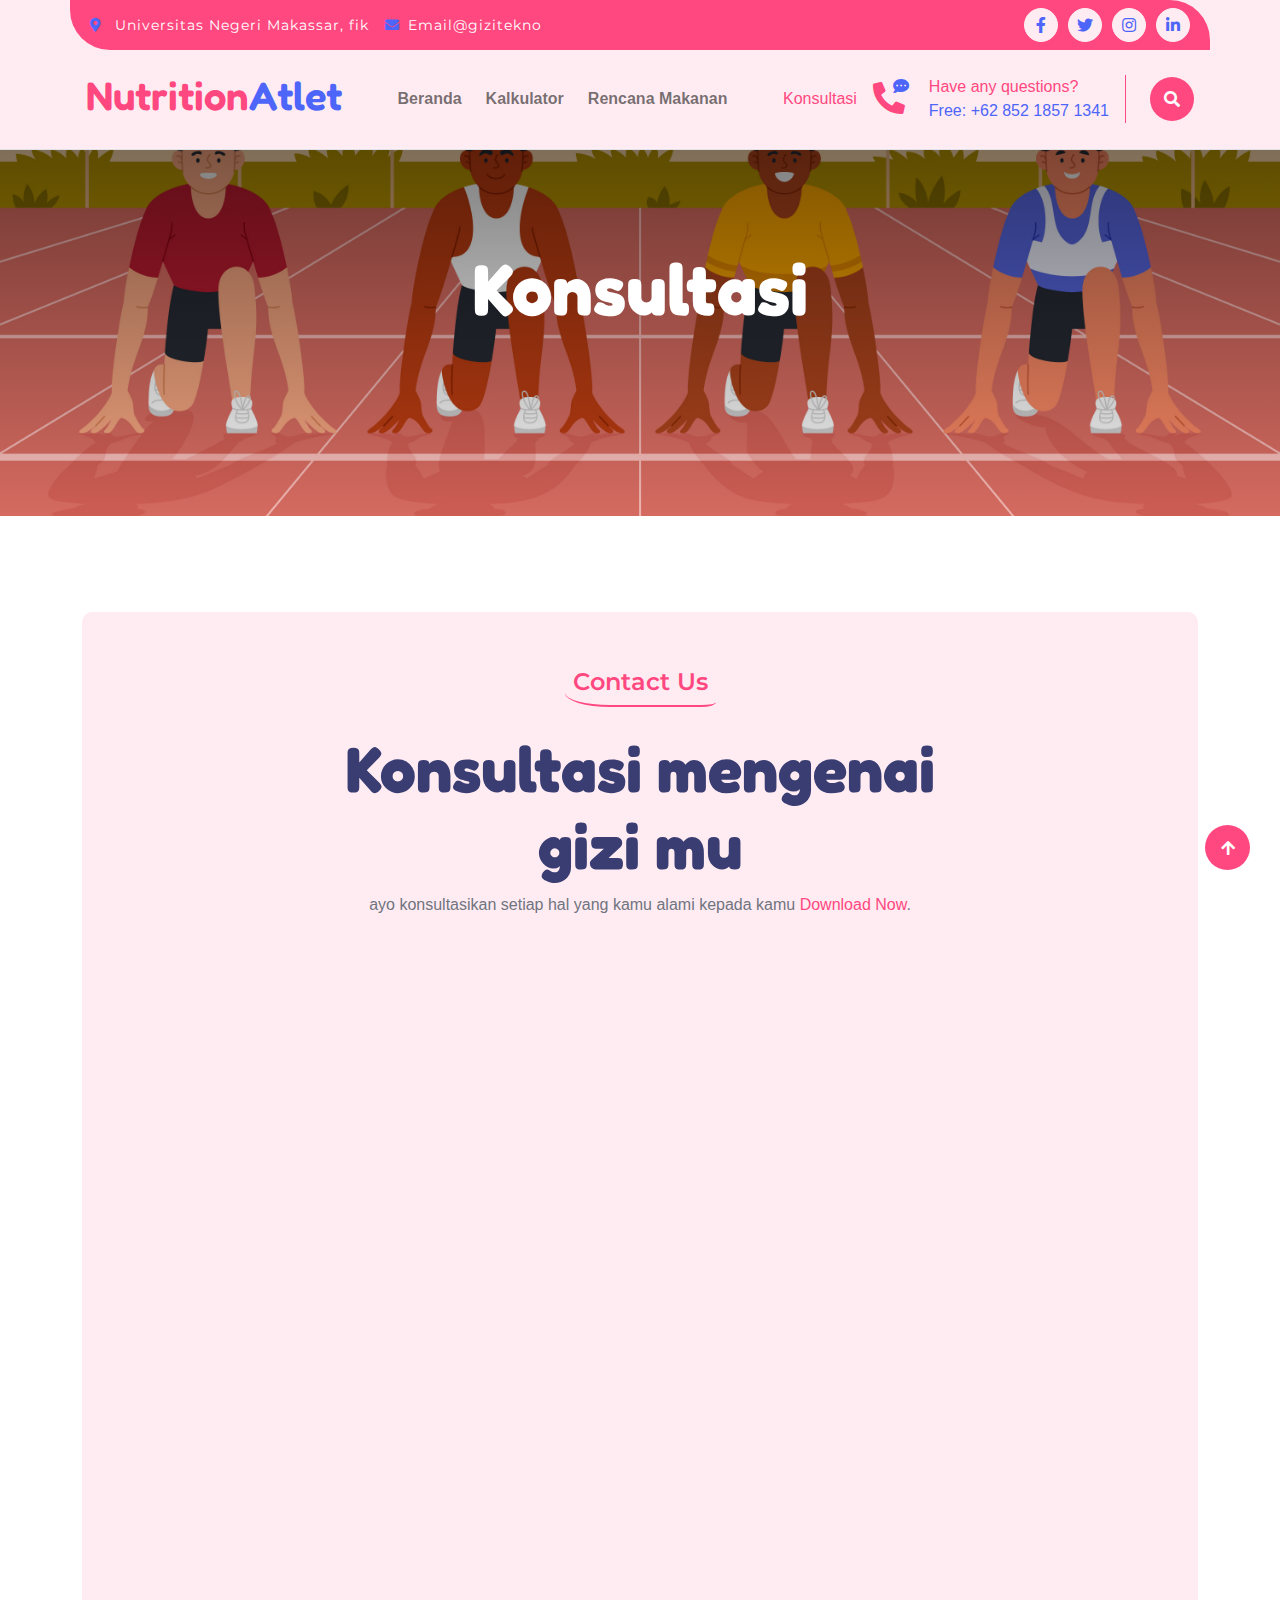
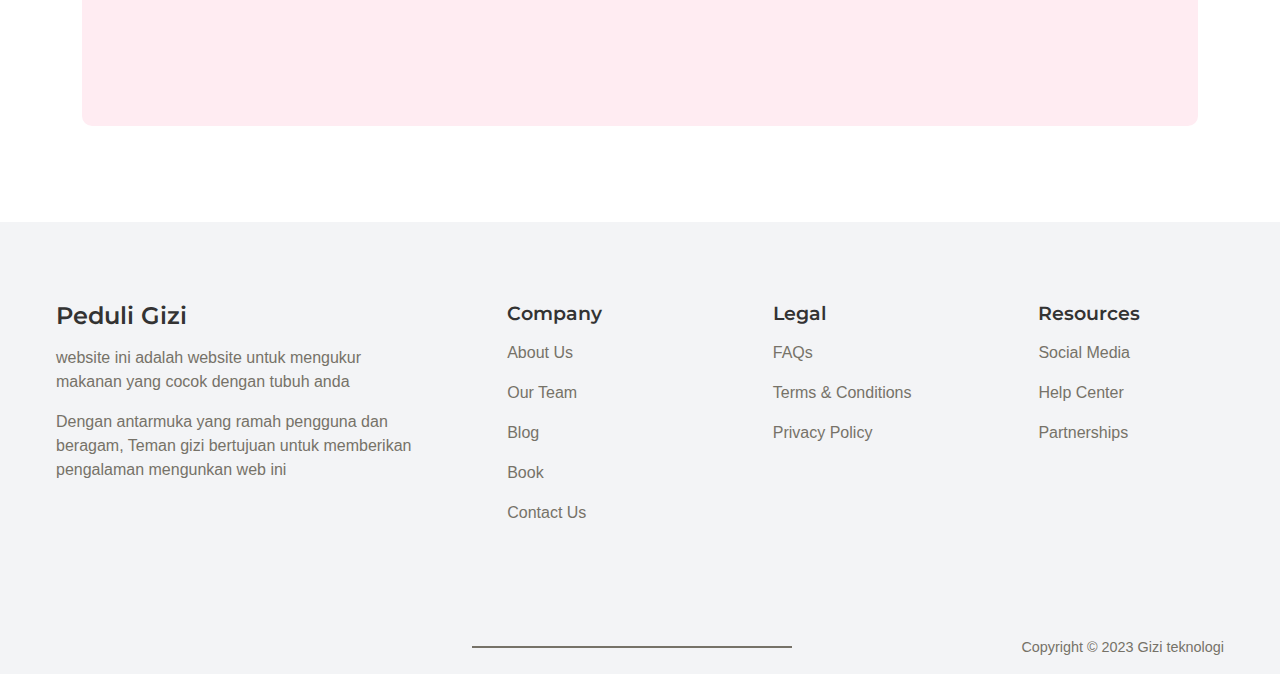
==== contact.html @ 3bbf9925 "first commit" ====
<!DOCTYPE html>
<html lang="en">

    <head>
        <meta charset="utf-8">
        <title>BabyCare - Daycare Website Template</title>
        <meta content="width=device-width, initial-scale=1.0" name="viewport">
        <meta content="" name="keywords">
        <meta content="" name="description">

        <!-- Google Web Fonts -->
        <link rel="preconnect" href="https://fonts.googleapis.com">
        <link rel="preconnect" href="https://fonts.gstatic.com" crossorigin>
        <link href="https://fonts.googleapis.com/css2?family=Fredoka:wght@600;700&family=Montserrat:wght@200;400;600&display=swap" rel="stylesheet"> 

        <!-- Icon Font Stylesheet -->
        <link rel="stylesheet" href="https://use.fontawesome.com/releases/v5.15.4/css/all.css"/>
        <link href="https://cdn.jsdelivr.net/npm/bootstrap-icons@1.4.1/font/bootstrap-icons.css" rel="stylesheet">

        <!-- Libraries Stylesheet -->
        <link href="lib/animate/animate.min.css" rel="stylesheet">
        <link href="lib/lightbox/css/lightbox.min.css" rel="stylesheet">
        <link href="lib/owlcarousel/assets/owl.carousel.min.css" rel="stylesheet">

        <!-- Customized Bootstrap Stylesheet -->
        <link href="css/bootstrap.min.css" rel="stylesheet">

        <!-- Template Stylesheet -->
        <link href="css/style.css" rel="stylesheet">

        

    </head>

    <body>

       <!-- Spinner Start -->
       <div id="spinner" class="show w-100 vh-100 bg-white position-fixed translate-middle top-50 start-50  d-flex align-items-center justify-content-center">
        <div class="spinner-grow text-primary" role="status"></div>
    </div>
    <!-- Spinner End -->


    <!-- Navbar start -->
    <div class="container-fluid border-bottom bg-light wow fadeIn" data-wow-delay="0.1s">
        <div class="container topbar bg-primary d-none d-lg-block py-2" style="border-radius: 0 40px">
            <div class="d-flex justify-content-between">
                <div class="top-info ps-2">
                    <small class="me-3"><i class="fas fa-map-marker-alt me-2 text-secondary"></i> <a href="#" class="text-white">Universitas Negeri Makassar, fik</a></small>
                    <small class="me-3"><i class="fas fa-envelope me-2 text-secondary"></i><a href="#" class="text-white">Email@gizitekno</a></small>
                </div>
                <div class="top-link pe-2">
                    <a href="" class="btn btn-light btn-sm-square rounded-circle"><i class="fab fa-facebook-f text-secondary"></i></a>
                    <a href="" class="btn btn-light btn-sm-square rounded-circle"><i class="fab fa-twitter text-secondary"></i></a>
                    <a href="" class="btn btn-light btn-sm-square rounded-circle"><i class="fab fa-instagram text-secondary"></i></a>
                    <a href="" class="btn btn-light btn-sm-square rounded-circle me-0"><i class="fab fa-linkedin-in text-secondary"></i></a>
                </div>
            </div>
        </div>
        <div class="container px-0">
            <nav class="navbar navbar-light navbar-expand-xl py-3">
                <a href="index.html" class="navbar-brand"><h1 class="text-primary display-6">Nutrition<span class="text-secondary">Atlet</span></h1></a>
                <button class="navbar-toggler py-2 px-3" type="button" data-bs-toggle="collapse" data-bs-target="#navbarCollapse">
                    <span class="fa fa-bars text-primary"></span>
                </button>
                <div class="collapse navbar-collapse" id="navbarCollapse">
                    <div class="navbar-nav mx-auto">
                        <a href="index.html" class="nav-item nav-link">Beranda</a>
                        <a href="testimonial.html" class="nav-item nav-link">Kalkulator</a>
                        <a href="service.html" class="nav-item nav-link">Rencana Makanan</a>
                        </div>
                        <a href="contact.html" class="nav-item nav-link active">Konsultasi</a>
                    </div>
                    <div class="d-flex me-4">
                        <div id="phone-tada" class="d-flex align-items-center justify-content-center">
                            <a href="" class="position-relative wow tada" data-wow-delay=".9s" >
                                <i class="fa fa-phone-alt text-primary fa-2x me-4"></i>
                                <div class="position-absolute" style="top: -7px; left: 20px;">
                                    <span><i class="fa fa-comment-dots text-secondary"></i></span>
                                </div>
                            </a>
                        </div>
                        <div class="d-flex flex-column pe-3 border-end border-primary">
                            <span class="text-primary">Have any questions?</span>
                            <a href="#"><span class="text-secondary">Free: +62 852 1857 1341</span></a>
                        </div>
                    </div>
                    <button class="btn-search btn btn-primary btn-md-square rounded-circle" data-bs-toggle="modal" data-bs-target="#searchModal"><i class="fas fa-search text-white"></i></button>
                </div>
            </nav>
        </div>
    </div>
    <!-- Navbar End -->



        <!-- Modal Search Start -->
        <div class="modal fade" id="searchModal" tabindex="-1" aria-labelledby="exampleModalLabel" aria-hidden="true">
            <div class="modal-dialog modal-fullscreen">
                <div class="modal-content rounded-0">
                    <div class="modal-header">
                        <h5 class="modal-title" id="exampleModalLabel">Search by keyword</h5>
                        <button type="button" class="btn-close" data-bs-dismiss="modal" aria-label="Close"></button>
                    </div>
                    <div class="modal-body d-flex align-items-center">
                        <div class="input-group w-75 mx-auto d-flex">
                            <input type="search" class="form-control p-3" placeholder="keywords" aria-describedby="search-icon-1">
                            <span id="search-icon-1" class="input-group-text p-3"><i class="fa fa-search"></i></span>
                        </div>
                    </div>
                </div>
            </div>
        </div>
        <!-- Modal Search End -->

        
        <!-- Page Header Start -->
        <div class="container-fluid page-header py-5 wow fadeIn" data-wow-delay="0.1s">
            <div class="container text-center py-5">
                <h1 class="display-2 text-white mb-4">Konsultasi</h1>
                <nav aria-label="breadcrumb">
                    <ol class="breadcrumb justify-content-center mb-0">
                    </ol>
                </nav>
            </div>
        </div>
        <!-- Page Header End -->


        <!-- Contact Start -->
        <div class="container-fluid py-5">
            <div class="container py-5">
                <div class="p-5 bg-light rounded">
                    <div class="mx-auto text-center wow fadeIn" data-wow-delay="0.1s" style="max-width: 700px;">
                        <h4 class="text-primary mb-4 border-bottom border-primary border-2 d-inline-block p-2 title-border-radius">Contact Us</h4>
                        <h1 class="display-3">Konsultasi mengenai gizi mu</h1>
                        <p class="mb-5"> ayo konsultasikan setiap hal yang kamu alami kepada kamu  <a href="">Download Now</a>.</p>
                    </div>
                    <div class="row g-5 mb-5">
                        <div class="col-lg-4 wow fadeIn" data-wow-delay="0.1s">
                            <div class="d-flex w-100 border border-primary p-4 rounded bg-white">
                                <i class="fas fa-map-marker-alt fa-2x text-primary me-4"></i>
                                <div class="">
                                    <h4>Address</h4>
                                    <p class="mb-2">Uniiiversitas Negeri Makassar</p>
                                </div>
                            </div>
                        </div>
                        <div class="col-lg-4 wow fadeIn" data-wow-delay="0.3s">
                            <div class="d-flex w-100 border border-primary p-4 rounded bg-white">
                                <i class="fas fa-envelope fa-2x text-primary me-4"></i>
                                <div class="">
                                    <h4>Mail Us</h4>
                                    <p class="mb-2">AtletSuportNutri@gmail.com</p>
                                </div>
                            </div>
                        </div>
                        <div class="col-lg-4 wow fadeIn" data-wow-delay="0.5s">
                            <div class="d-flex w-100 border border-primary p-4 rounded bg-white">
                                <i class="fa fa-phone-alt fa-2x text-primary me-4"></i>
                                <div class="">
                                    <h4>Telephone</h4>
                                    <p class="mb-2">(+062) 852 1857 1341</p>
                                </div>
                            </div>
                        </div>
                    </div>
                    <div class="row g-5">
                        <div class="col-lg-6 wow fadeIn" data-wow-delay="0.3s">
                            <form action="">
                                <input type="text" class="w-100 form-control py-3 mb-5 border-primary" placeholder="Your Name">
                                <input type="email" class="w-100 form-control py-3 mb-5 border-primary" placeholder="Enter Your Email">
                                <textarea class="w-100 form-control mb-5 border-primary" rows="8" cols="10" placeholder="Your Message"></textarea>
                                <button class="w-100 btn btn-primary form-control py-3 border-primary text-white bg-primary" type="submit">Submit</button>
                            </form>
                        </div>
                        <div class="col-lg-6 wow fadeIn" data-wow-delay="0.5s">
                            <div class="border border-primary h-100 rounded">
                                <iframe src="https://www.google.com/maps/embed?pb=!1m18!1m12!1m3!1d387191.0360649959!2d-74.3093289654168!3d40.69753996411732!2m3!1f0!2f0!3f0!3m2!1i1024!2i768!4f13.1!3m3!1m2!1s0x89c24fa5d33f083b%3A0xc80b8f06e177fe62!2sNew%20York%2C%20NY%2C%20USA!5e0!3m2!1sen!2sbd!4v1691911295047!5m2!1sen!2sbd" 
                                class="w-100 h-100 rounded" allowfullscreen="" loading="lazy" referrerpolicy="no-referrer-when-downgrade"></iframe>
                            </div>
                        </div>
                    </div>
                </div>
            </div>
        </div>
        <!-- Contact End -->

        <footer class="footer">
            <div class="section__container footer__container">
                <div class="footer__col">
                    <h3>Peduli Gizi</h3>
                    <p>
                        website ini adalah website untuk mengukur makanan yang cocok dengan tubuh anda
                    </p>
                    <p>
                        Dengan antarmuka yang ramah pengguna dan beragam, Teman gizi bertujuan untuk memberikan pengalaman mengunkan web ini
                </div>
                <div class="footer__col">
                    <h4>Company</h4>
                    <p>About Us</p>
                    <p>Our Team</p>
                    <p>Blog</p>
                    <p>Book</p>
                    <p>Contact Us</p>
                </div>
                <div class="footer__col">
                    <h4>Legal</h4>
                    <p>FAQs</p>
                    <p>Terms & Conditions</p>
                    <p>Privacy Policy</p>
                </div>
                <div class="footer__col">
                    <h4>Resources</h4>
                    <p>Social Media</p>
                    <p>Help Center</p>
                    <p>Partnerships</p>
                </div>
            </div>
            <div class="footer__bar">
                Copyright © 2023 Gizi teknologi
            </div>
        </footer>
        <!-- Copyright End -->


        <!-- Back to Top -->
        <a href="#" class="btn btn-primary border-3 border-primary rounded-circle back-to-top"><i class="fa fa-arrow-up"></i></a>   

        
    <!-- JavaScript Libraries -->
    <script src="https://ajax.googleapis.com/ajax/libs/jquery/3.6.4/jquery.min.js"></script>
    <script src="https://cdn.jsdelivr.net/npm/bootstrap@5.0.0/dist/js/bootstrap.bundle.min.js"></script>
    <script src="lib/wow/wow.min.js"></script>
    <script src="lib/easing/easing.min.js"></script>
    <script src="lib/waypoints/waypoints.min.js"></script>
    <script src="lib/lightbox/js/lightbox.min.js"></script>
    <script src="lib/owlcarousel/owl.carousel.min.js"></script>

    <!-- Template Javascript -->
    <script src="js/main.js"></script>
    </body>

</html>
---- css/style.css ----
/*** Spinner Start ***/
#spinner {
    opacity: 0;
    visibility: hidden;
    transition: opacity .8s ease-out, visibility 0s linear .5s;
    z-index: 99999;
 }

 #spinner.show {
     transition: opacity .8s ease-out, visibility 0s linear .0s;
     visibility: visible;
     opacity: 1;
 }
/*** Spinner End ***/


/*** Common CSS Start ***/
.back-to-top {
    position: fixed;
    right: 30px;
    bottom: 30px;
    display: flex;
    width: 45px;
    height: 45px;
    align-items: center;
    justify-content: center;
    transition: 0.5s;
    z-index: 99;
}

h1,
h2,
h3,
.h1,
.h2,
.h3 {
    font-weight: 200;
    font-family: 'Montserrat', sans-serif;
}

h4,
h5,
h6,
.h4,
.h5,
.h6 {
    font-weight: 600;
    font-family: 'Montserrat', sans-serif;
}

.display-1,
.display-2,
.display-3,
.display-4,
.display-5,
.display-6 {
    font-weight: 700;
    font-family: 'Fredoka', sans-serif;
}

.display-4,
.display-5,
.display-6 {
    font-weight: 600;
}

.wow,
.animated {
    animation-duration: 2s !important;
}
/*** Common CSS End ***/


/*** Button Start ***/
.btn {
    font-weight: 600;
    transition: .5s;
}

.btn-square {
    width: 32px;
    height: 32px;
}

.btn-sm-square {
    width: 34px;
    height: 34px;
}

.btn-md-square {
    width: 44px;
    height: 44px;
}

.btn-lg-square {
    width: 56px;
    height: 56px;
}

.btn-square,
.btn-sm-square,
.btn-md-square,
.btn-lg-square {
    padding: 0;
    display: flex;
    align-items: center;
    justify-content: center;
    font-weight: normal;
}

.btn.btn-primary {
    border: 0;
    color: var(--bs-white);
}

.btn.btn-primary:hover {
    background: var(--bs-secondary);
    color: var(--bs-primary);
}

.btn-border-radius {
    border-radius: 25% 10%;
}

.img-border-radius {
    border-radius: 50% 20% / 10% 40%;
}

.title-border-radius {
    border-radius: 10% 30%;
}
/*** Button End ***/


/*** Topbar Start ***/
.topbar .top-info {
    font-size: medium;
    font-weight: 400;
    font-family: 'Montserrat', sans-serif;
    letter-spacing: 1px;
    display: flex;
    align-items: center;
}

.topbar .top-link {
    display: flex;
    align-items: center;
    justify-content: center;
}

.topbar .top-link a {
    margin-right: 10px;
}

.topbar .top-link a:hover {
    background: var(--bs-secondary) !important;
}

.topbar .top-link a:hover i {
    color: var(--bs-primary) !important;
}
/*** Topbar End ***/


/*** Navbar Start ***/
.navbar {
    border-bottom: 1px solid rgba(255, 255, 255, .1);
}

.navbar .navbar-nav .nav-link {
    padding: 10px 12px;
    font-size: 16px;
    font-weight: 600;
    transition: .5s;
}

.navbar .navbar-nav .nav-link:hover,
.navbar .navbar-nav .nav-link.active,
.fixed-top.bg-white .navbar .navbar-nav .nav-link:hover,
.fixed-top.bg-white .navbar .navbar-nav .nav-link.active {
    color: var(--bs-primary);
}

.navbar .dropdown-toggle::after {
    border: none;
    content: "\f107";
    font-family: "Font Awesome 5 Free";
    font-weight: 700;
    vertical-align: middle;
    margin-left: 8px;
}

@media (min-width: 1200px) {
    .navbar .nav-item .dropdown-menu {
        display: block;
        visibility: hidden;
        top: 100%;
        font-weight: 400;
        font-family: 'Fredoka', sans-serif;
        transform: rotateX(-75deg);
        transform-origin: 0% 0%;
        border: 0;
        transition: .5s;
        opacity: 0;
    }
}

.dropdown .dropdown-menu a:hover {
    background: var(--bs-secondary);
    color: var(--bs-primary);
}

.navbar .nav-item:hover .dropdown-menu {
    transform: rotateX(0deg);
    visibility: visible;
    background: var(--bs-light) !important;
    border-radius: 10px !important;
    transition: .5s;
    opacity: 1;
}

#searchModal .modal-content {
    background: rgba(255, 255, 255, .8);
}
/*** Navbar End ***/


/*** Hero Header ***/
.hero-header,
.page-header {
    background: linear-gradient(rgba(0, 0, 0, 0.5), rgba(0, 0, 0, 0.05)), url(../img/hero-img.jpg);
    background-position: center center;
    background-repeat: no-repeat;
    background-size: cover;
}
/*** Hero Header ***/
@import url("https://fonts.googleapis.com/css2?family=Poppins:wght@400;500;600;700;800&display=swap");

:root {
  --primary-color: #2c3855;
  --primary-color-dark: #435681;
  --text-dark: #333333;
  --text-light: #767268;
  --extra-light: #f3f4f6;
  --white: #ffffff;
  --max-width: 1200px;
}

* {
  margin: 0;
  padding: 0;
  box-sizing: border-box;
}

.section__container {
  max-width: var(--max-width);
  margin: auto;
  padding: 5rem 1rem;
}

.section__header {
  font-size: 2rem;
  font-weight: 600;
  color: var(--text-dark);
  text-align: center;
}

a {
  text-decoration: none;
}

img {
  width: 100%;
  display: flex;
}

body {
  font-family: "Poppins", sans-serif;
}

nav {
  max-width: var(--max-width);
  margin: auto;
  padding: 2rem 1rem;
  display: flex;
  align-items: center;
  justify-content: space-between;
}

.nav__logo {
  font-size: 1.5rem;
  font-weight: 600;
  color: var(--text-dark);
}

.nav__links {
  list-style: none;
  display: flex;
  align-items: center;
  gap: 2rem;
}

.link a {
  font-weight: 500;
  color: var(--text-light);
  transition: 0.3s;
}

.link a:hover {
  color: var(--primary-color);
}

.header__container {
  padding: 1rem 1rem 5rem 1rem;
}

.header__image__container {
  position: relative;
  min-height: 500px;
  background-image: linear-gradient(
      to right,
      rgba(44, 56, 85, 0.9),
      rgba(100, 125, 187, 0.1)
    ),
    url("assets/header.jpg");
  background-position: center center;
  background-size: cover;
  background-repeat: no-repeat;
  border-radius: 2rem;
}

.header__content {
  max-width: 600px;
  padding: 5rem 2rem;
}

.header__content h1 {
  margin-bottom: 1rem;
  font-size: 3.5rem;
  line-height: 4rem;
  font-weight: 600;
  color: var(--white);
}

.header__content p {
  color: var(--extra-light);
}

.booking__container {
  position: absolute;
  bottom: -5rem;
  left: 50%;
  transform: translateX(-50%);
  width: calc(100% - 6rem);
  display: flex;
  align-items: center;
  gap: 1rem;
  padding: 3rem 2rem;
  border-radius: 2rem;
  background-color: rgba(255, 255, 255, 0.7);
  -webkit-backdrop-filter: blur(10px);
  backdrop-filter: blur(10px);
  box-shadow: 5px 5px 30px rgba(0, 0, 0, 0.1);
}

.booking__container form {
  width: 100%;
  flex: 1;
  display: grid;
  grid-template-columns: repeat(4, 1fr);
  gap: 1rem;
}

.booking__container .input__group {
  width: 100%;
  position: relative;
}

.booking__container label {
  position: absolute;
  top: 50%;
  left: 0;
  transform: translateY(-50%);
  font-size: 1.2rem;
  font-weight: 500;
  color: var(--text-dark);
  pointer-events: none;
  transition: 0.3s;
}

.booking__container input {
  width: 100%;
  padding: 10px 0;
  font-size: 1rem;
  outline: none;
  border: none;
  background-color: transparent;
  border-bottom: 1px solid var(--primary-color);
  color: var(--text-dark);
}

.booking__container input:focus ~ label {
  font-size: 0.8rem;
  top: 0;
}

.booking__container .form__group p {
  margin-top: 0.5rem;
  font-size: 0.8rem;
  color: var(--text-light);
}

.booking__container .btn {
  padding: 1rem;
  outline: none;
  border: none;
  font-size: 1.5rem;
  color: var(--white);
  background-color: var(--primary-color);
  border-radius: 100%;
  cursor: pointer;
  transition: 0.3s;
}

.booking__container .btn:hover {
  background-color: var(--primary-color-dark);
}

.popular__grid {
  margin-top: 4rem;
  display: grid;
  grid-template-columns: repeat(3, 1fr);
  gap: 2rem;
}

.popular__card {
  overflow: hidden;
  border-radius: 1rem;
  box-shadow: 5px 5px 20px rgba(0, 0, 0, 0.1);
}

.popular__content {
  padding: 1rem;
}

.popular__card__header {
  display: flex;
  align-items: center;
  justify-content: space-between;
  gap: 1rem;
  margin-bottom: 0.5rem;
}

.popular__card__header h4 {
  font-size: 1.2rem;
  font-weight: 600;
  color: var(--text-dark);
}

.popular__content p {
  color: var(--text-light);
}

.client {
  background-color: var(--extra-light);
}

.client__grid {
  margin-top: 4rem;
  display: grid;
  grid-template-columns: repeat(3, 1fr);
  gap: 2rem;
}

.client__card {
  padding: 2rem;
  background-color: var(--white);
  border-radius: 1rem;
  box-shadow: 5px 5px 20px rgba(0, 0, 0, 0.1);
}

.client__card img {
  max-width: 80px;
  margin: auto;
  margin-bottom: 1rem;
  border-radius: 100%;
}

.client__card p {
  text-align: center;
  color: var(--text-dark);
}

.reward__container {
  padding: 2rem;
  text-align: center;
  border-radius: 2rem;
  box-shadow: 5px 5px 30px rgba(0, 0, 0, 0.1);
}

.reward__container p {
  margin-bottom: 1rem;
  font-weight: 600;
  color: var(--text-light);
}

.reward__container h4 {
  max-width: 500px;
  margin: auto;
  margin-bottom: 1rem;
  font-size: 2rem;
  font-weight: 600;
  color: var(--text-dark);
}

.reward__btn {
  padding: 1rem 3rem;
  outline: none;
  border: none;
  font-size: 1rem;
  color: var(--white);
  background-color: var(--primary-color);
  border-radius: 1rem;
  cursor: pointer;
  transition: 0.3s;
}

.reward__btn:hover {
  background-color: var(--primary-color-dark);
}

.footer {
  background-color: var(--extra-light);
}

.footer__container {
  display: grid;
  grid-template-columns: 2fr repeat(3, 1fr);
  gap: 5rem;
}

.footer__col h3 {
  margin-bottom: 1rem;
  font-size: 1.5rem;
  font-weight: 600;
  color: var(--text-dark);
}

.footer__col h4 {
  margin-bottom: 1rem;
  font-size: 1.2rem;
  font-weight: 600;
  color: var(--text-dark);
}

.footer__col p {
  margin-bottom: 1rem;
  color: var(--text-light);
  cursor: pointer;
  transition: 0.3s;
}

.footer__col p:hover {
  color: var(--text-dark);
}

.footer__bar {
  position: relative;
  max-width: var(--max-width);
  margin: auto;
  padding: 1rem;
  font-size: 0.9rem;
  font-weight: 500;
  color: var(--text-light);
  text-align: right;
  overflow: hidden;
}

.footer__bar::before {
  position: absolute;
  content: "";
  top: 50%;
  right: 28rem;
  transform: translateY(-50%);
  width: 20rem;
  height: 2px;
  background-color: var(--text-light);
}

@media (width < 900px) {
  .booking__container form {
    grid-template-columns: repeat(2, 1fr);
  }

  .popular__grid {
    grid-template-columns: repeat(2, 1fr);
    gap: 1rem;
  }

  .client__grid {
    grid-template-columns: repeat(2, 1fr);
    gap: 1rem;
  }

  .footer__container {
    grid-template-columns: repeat(2, 1fr);
  }
}

@media (width < 600px) {
  .nav__links {
    display: none;
  }

  .header__container {
    padding-bottom: 25rem;
  }

  .booking__container {
    flex-direction: column;
    bottom: -25rem;
  }

  .booking__container form {
    grid-template-columns: repeat(1, 1fr);
  }

  .popular__grid {
    grid-template-columns: repeat(1, 1fr);
  }

  .client__grid {
    grid-template-columns: repeat(1, 1fr);
  }

  .footer__container {
    gap: 2rem;
  }
}


/*** About Start ***/
.video {
    position: relative;
    height: 100%;
    min-height: 400px;
    background: linear-gradient(rgba(255, 255, 255, 0.1), rgba(255, 255, 255, 0.1)), url(../img/about.jpg);
    background-position: center center;
    background-repeat: no-repeat;
    background-size: cover;
    border-radius: 10px;
}

.video .btn-play {
    position: absolute;
    z-index: 3;
    top: 50%;
    left: 50%;
    transform: translateX(-50%) translateY(-50%);
    box-sizing: content-box;
    display: block;
    width: 32px;
    height: 44px;
    border-radius: 50%;
    border: none;
    outline: none;
    padding: 18px 20px 18px 28px;
}

.video .btn-play:before {
    content: "";
    position: absolute;
    z-index: 0;
    left: 50%;
    top: 50%;
    transform: translateX(-50%) translateY(-50%);
    display: block;
    width: 100px;
    height: 100px;
    background: var(--bs-secondary);
    border-radius: 50%;
    animation: pulse-border 1500ms ease-out infinite;
}

.video .btn-play:after {
    content: "";
    position: absolute;
    z-index: 1;
    left: 50%;
    top: 50%;
    transform: translateX(-50%) translateY(-50%);
    display: block;
    width: 100px;
    height: 100px;
    background: var(--bs-primary);
    border-radius: 50%;
    transition: all 200ms;
}

.video .btn-play img {
    position: relative;
    z-index: 3;
    max-width: 100%;
    width: auto;
    height: auto;
}

.video .btn-play span {
    display: block;
    position: relative;
    z-index: 3;
    width: 0;
    height: 0;
    border-left: 32px solid var(--bs-white);
    border-top: 22px solid transparent;
    border-bottom: 22px solid transparent;
}

@keyframes pulse-border {
    0% {
        transform: translateX(-50%) translateY(-50%) translateZ(0) scale(1);
        opacity: 1;
    }

    100% {
        transform: translateX(-50%) translateY(-50%) translateZ(0) scale(1.5);
        opacity: 0;
    }
}

#videoModal {
    z-index: 99999;
}

#videoModal .modal-dialog {
    position: relative;
    max-width: 800px;
    margin: 60px auto 0 auto;
}

#videoModal .modal-body {
    position: relative;
    padding: 0px;
}

#videoModal .close {
    position: absolute;
    width: 30px;
    height: 30px;
    right: 0px;
    top: -30px;
    z-index: 999;
    font-size: 30px;
    font-weight: normal;
    color: #FFFFFF;
    background: #000000;
    opacity: 1;
}

.video.border {
    border-radius: 50% 20% / 10% 40%;
}

.about {
    background: linear-gradient(rgba(255, 255, 255, 0.8), rgba(255, 255, 255, 0.8)), url(../img/background.jpg);
    background-position: center center;
    background-repeat: no-repeat;
    background-size: cover;
}
/*** About End ***/


/*** service Start ***/
.service {
    background: linear-gradient(rgba(255, 72, 128, 0.05), rgba(255, 72, 128, 0.2));
}

.service .service-item {
    box-shadow: 0 0 45px rgba(0, 0, 0, .1);
    width: 100%;
    height: 100%;
    border-radius: 50% 20% / 10% 40%;
    transition: 0.5s;
    position: relative;
}

.service-content::after {
    position: absolute;
    content: "";
    width: 0;
    height: 100%;
    top: 0;
    left: 0;
    right: auto;
    background: transparent;
    border-radius: 50% 20% / 10% 40%;
    transition: .5s;
}

.service-item:hover {
    border: 1px solid var(--bs-secondary) !important;
}

.service-item:hover .service-content::after {
    background: var(--bs-secondary);
    width: 100%;
    opacity: 1;
    z-index: 1;
}

.service-item .service-content .service-content-inner {
    position: relative;
    z-index: 2;
}

.service-item .service-content-inner i,
.service-item .service-content-inner p,
.service-item .service-content-inner a.h4 {
    transition: 0.5s;
}

.service-item:hover .service-content-inner i,
.service-item:hover .service-content-inner p {
    color: var(--bs-white) !important;
}
.service-item:hover .service-content-inner a.h4 {
    color: var(--bs-primary);
}

.service-item:hover .service-content-inner a.btn-primary {
    background: var(--bs-white) !important;
    color: var(--bs-primary) !important;
}

.service-item .service-content-inner a.btn-primary:hover {
    background: var(--bs-primary) !important;
    color: var(--bs-white) !important;
}
/*** Service End ***/


/*** Programs Start ***/
.program {
    background: linear-gradient(rgba(255, 72, 128, 0.1), rgba(255, 72, 128, 0.1));
}

.program .program-item .program-img .program-rate {
    position: absolute;
    width: 100px; 
    top: -20px; 
    left: 50%; 
    margin-left: -50px; 
    border-radius: 10% / 50%;
}

.program .program-item .program-text {
    padding-top: 150px; 
    margin-top: -125px;
}

.program .program-item .program-img img,
.program .program-item .program-teacher img,
.program .program-item:hover .program-text-inner a.h4 {
    transition: 0.5s;
}

.program .program-item:hover .program-img img,
.program .program-item:hover .program-teacher img {
    transform: scale(1.2);
}

.program .program-item:hover .program-text-inner a.h4 {
    color: var(--bs-primary) !important;
}
/*** Programs End ***/


/*** Events Start ***/
.events .events-item {
    width: 100%;
    height: 100%;
    border-radius: 30%;
    position: relative;
}

.events .events-item .events-inner .events-rate {
    position: absolute;
    width: 120px; 
    top: -20px; 
    left: 50%; 
    margin-left: -60px; 
    border-radius: 10% / 50%;
}

.events .events-item .events-inner .events-img .event-overlay {
    position: absolute;
    top: 50%; 
    left: 50%;
    transform: translate(-50%, -50%);
    transition: 0.5s;
    z-index: 1;
    opacity: 0;
}

.events .events-item .events-inner .events-img:hover .event-overlay {
    opacity: 1;
}

.events .events-item .events-img::after {
    position: absolute;
    content: "";
    width: 100%;
    height: 0;
    top: 0;
    left: 0;
    bottom: auto;
    background: rgba(77, 101, 249, .7);
    border-radius: 10px;
    transition: 0.5s;
}

.events .events-item:hover .events-img::after {
    height: 100%;
    opacity: 1;
}

.events .events-item .events-text a.h4,
.events .events-item .events-img img {
    transition: 0.5s;
}

.events .events-item:hover .events-text a.h4 {
    color: var(--bs-primary) !important;
}

.events .events-item:hover .events-img img {
    transform: scale(1.3);
}
/*** Events End ***/


/*** Blog Start ***/
.blog .blog-item .blog-img::after {
    position: absolute;
    content: "";
    width: 100%;
    height: 0;
    top: 0;
    left: 0;
    bottom: auto;
    background: rgba(77, 101, 249, .7);
    border-radius: 10px 10px 0 0;
    transition: 0.5s;
}

.blog .blog-item:hover .blog-img::after {
    height: 100%;
    opacity: 1;
}

.blog .blog-item .blog-date-comments {
    padding-top: 150px !important; 
    margin-top: -125px;
}

.blog .blog-item .blog-img img,
.blog .blog-item .blog-content img,
.blog .blog-item .blog-text-inner a.h4 {
    transition: 0.5s;
}

.blog .blog-item:hover .blog-img img {
    transform: scale(1.3);
}

.blog .blog-item:hover .blog-content img {
    transform: scale(1.3);
}

.blog .blog-item:hover .blog-text-inner a.h4 {
    color: var(--bs-primary);
}
/*** Blog End ***/



/*** Team Start ***/
.team .team-item {
    position: relative;
    width: 100%;
    height: 100%;
}

.team .team-item .team-icon {
    position: absolute;
    bottom: 120px;
    left: 50%;
    transform: translateX(-50%);
}

.team .team-item .team-icon a.share-link {
    opacity: 0;
    transition: 0.5s;
}

.team .team-item:hover .team-icon a.share-link {
    opacity: 1;
}

.team .team-item .team-content,
.team .team-item .team-content h4,
.team .team-item .team-content p {
    transition: 0.5s;
}

.team .team-item:hover .team-content {
    background: var(--bs-primary) !important;
    border-radius: 0 0 10px 10px;
}

.team .team-item:hover .team-content h4 {
    color: var(--bs-white) !important;
}

.team .team-item:hover .team-content p {
    color: var(--bs-dark) !important;
}
/*** Team end ***/


/*** testimonial Start ***/
.testimonial .testimonial-carousel {
    position: relative;
    
}

.testimonial .testimonial-carousel .owl-dots {
    margin-top: 30px;
    display: flex;
    align-items: center;
    justify-content: center;
}

.testimonial .testimonial-carousel .owl-dot {
    position: relative;
    display: inline-block;
    margin: 0 5px;
    width: 15px;
    height: 15px;
    background: var(--bs-primary);
    border-radius: 10px;
    transition: 0.5s;
}

.testimonial .testimonial-carousel .owl-dot.active {
    width: 30px;
    background: var(--bs-secondary);
}
/*** testimonial End ***/


.reward__btn:hover {
    background-color: var(--primary-color-dark);
  }
  .footer {
    background-color: var(--extra-light);
  }
  
  .footer__container {
    display: grid;
    grid-template-columns: 2fr repeat(3, 1fr);
    gap: 5rem;
  }
  
  .footer__col h3 {
    margin-bottom: 1rem;
    font-size: 1.5rem;
    font-weight: 600;
    color: var(--text-dark);
  }
  
  .footer__col h4 {
    margin-bottom: 1rem;
    font-size: 1.2rem;
    font-weight: 600;
    color: var(--text-dark);
  }
  
  .footer__col p {
    margin-bottom: 1rem;
    color: var(--text-light);
    cursor: pointer;
    transition: 0.3s;
  }
  
  .footer__col p:hover {
    color: var(--text-dark);
  }
  
  .footer__bar {
    position: relative;
    max-width: var(--max-width);
    margin: auto;
    padding: 1rem;
    font-size: 0.9rem;
    font-weight: 500;
    color: var(--text-light);
    text-align: right;
    overflow: hidden;
  }
  
  .footer__bar::before {
    position: absolute;
    content: "";
    top: 50%;
    right: 28rem;
    transform: translateY(-50%);
    width: 20rem;
    height: 2px;
    background-color: var(--text-light);
  }
  
  @media (width < 900px) {
    .booking__container form {
      grid-template-columns: repeat(2, 1fr);
    }
  
    .popular__grid {
      grid-template-columns: repeat(2, 1fr);
      gap: 1rem;
    }
  
    .client__grid {
      grid-template-columns: repeat(2, 1fr);
      gap: 1rem;
    }
  
    .footer__container {
      grid-template-columns: repeat(2, 1fr);
    }
  }
  
  @media (width < 600px) {
    .nav__links {
      display: none;
    }
  
    .header__container {
      padding-bottom: 25rem;
    }
  
    .booking__container {
      flex-direction: column;
      bottom: -25rem;
    }
  
    .booking__container form {
      grid-template-columns: repeat(1, 1fr);
    }
  
    .popular__grid {
      grid-template-columns: repeat(1, 1fr);
    }
  
    .client__grid {
      grid-template-columns: repeat(1, 1fr);
    }
  
    .footer__container {
      gap: 2rem;
    }
  }
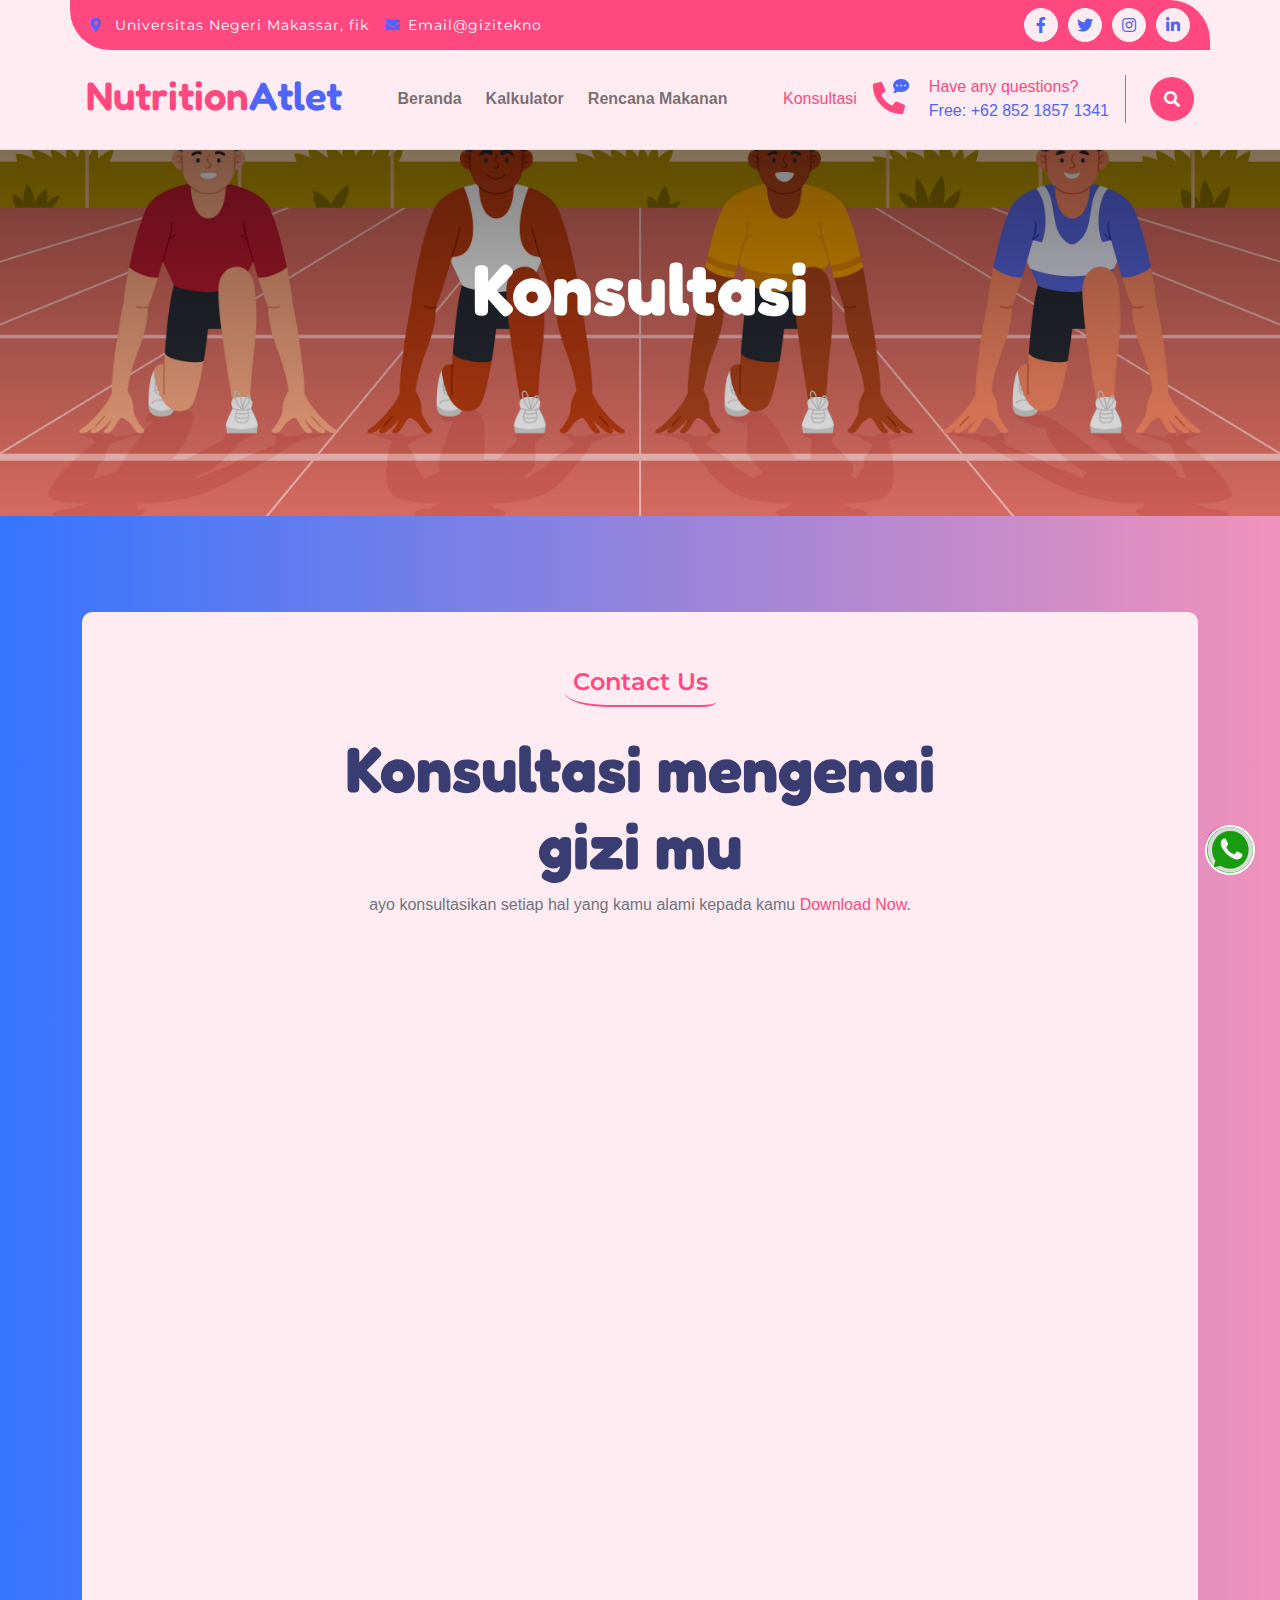
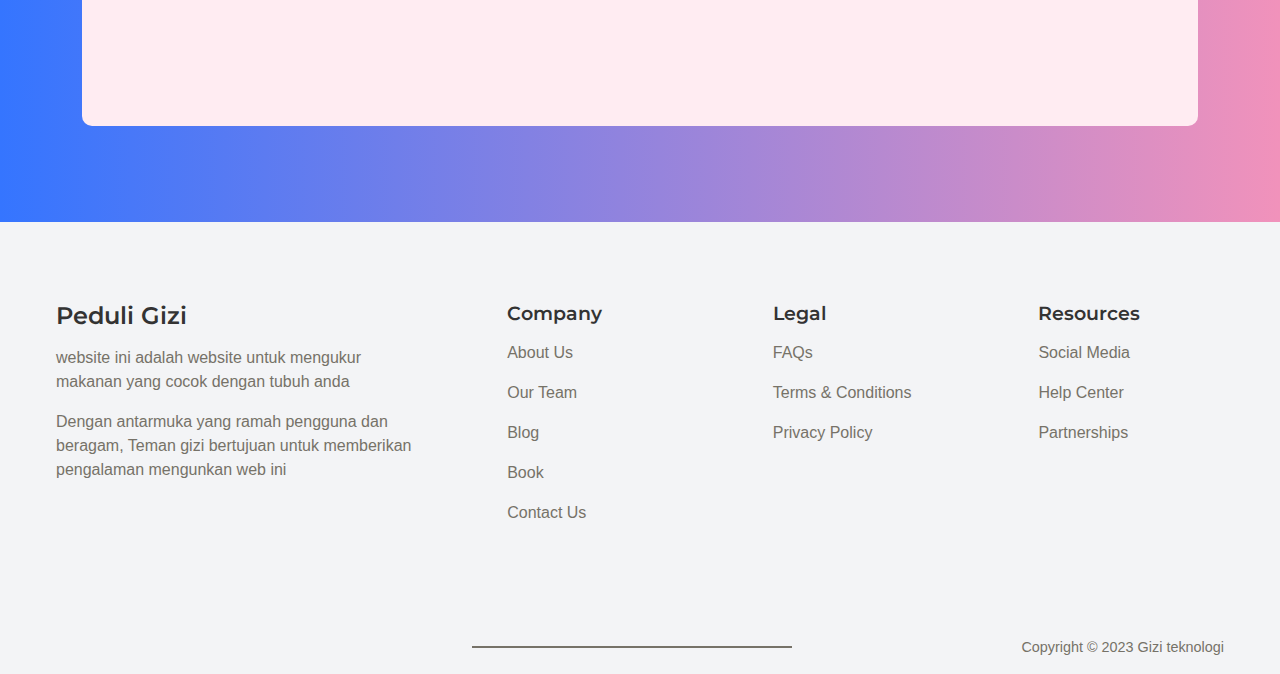
==== commit c35de409: "UPDET FORMAL UNTUK LENDING PAGE" ====
--- a/contact.html
+++ b/contact.html
@@ -1,41 +1,41 @@
 <!DOCTYPE html>
 <html lang="en">
 
-    <head>
-        <meta charset="utf-8">
-        <title>BabyCare - Daycare Website Template</title>
-        <meta content="width=device-width, initial-scale=1.0" name="viewport">
-        <meta content="" name="keywords">
-        <meta content="" name="description">
-
-        <!-- Google Web Fonts -->
-        <link rel="preconnect" href="https://fonts.googleapis.com">
-        <link rel="preconnect" href="https://fonts.gstatic.com" crossorigin>
-        <link href="https://fonts.googleapis.com/css2?family=Fredoka:wght@600;700&family=Montserrat:wght@200;400;600&display=swap" rel="stylesheet"> 
-
-        <!-- Icon Font Stylesheet -->
-        <link rel="stylesheet" href="https://use.fontawesome.com/releases/v5.15.4/css/all.css"/>
-        <link href="https://cdn.jsdelivr.net/npm/bootstrap-icons@1.4.1/font/bootstrap-icons.css" rel="stylesheet">
-
-        <!-- Libraries Stylesheet -->
-        <link href="lib/animate/animate.min.css" rel="stylesheet">
-        <link href="lib/lightbox/css/lightbox.min.css" rel="stylesheet">
-        <link href="lib/owlcarousel/assets/owl.carousel.min.css" rel="stylesheet">
-
-        <!-- Customized Bootstrap Stylesheet -->
-        <link href="css/bootstrap.min.css" rel="stylesheet">
-
-        <!-- Template Stylesheet -->
-        <link href="css/style.css" rel="stylesheet">
-
-        
-
-    </head>
-
-    <body>
-
-       <!-- Spinner Start -->
-       <div id="spinner" class="show w-100 vh-100 bg-white position-fixed translate-middle top-50 start-50  d-flex align-items-center justify-content-center">
+<head>
+    <meta charset="utf-8">
+    <title>BabyCare - Daycare Website Template</title>
+    <meta content="width=device-width, initial-scale=1.0" name="viewport">
+    <meta content="" name="keywords">
+    <meta content="" name="description">
+
+    <!-- Google Web Fonts -->
+    <link rel="preconnect" href="https://fonts.googleapis.com">
+    <link rel="preconnect" href="https://fonts.gstatic.com" crossorigin>
+    <link href="https://fonts.googleapis.com/css2?family=Fredoka:wght@600;700&family=Montserrat:wght@200;400;600&display=swap" rel="stylesheet">
+
+    <!-- Icon Font Stylesheet -->
+    <link rel="stylesheet" href="https://use.fontawesome.com/releases/v5.15.4/css/all.css" />
+    <link href="https://cdn.jsdelivr.net/npm/bootstrap-icons@1.4.1/font/bootstrap-icons.css" rel="stylesheet">
+
+    <!-- Libraries Stylesheet -->
+    <link href="lib/animate/animate.min.css" rel="stylesheet">
+    <link href="lib/lightbox/css/lightbox.min.css" rel="stylesheet">
+    <link href="lib/owlcarousel/assets/owl.carousel.min.css" rel="stylesheet">
+
+    <!-- Customized Bootstrap Stylesheet -->
+    <link href="css/bootstrap.min.css" rel="stylesheet">
+
+    <!-- Template Stylesheet -->
+    <link href="css/style.css" rel="stylesheet">
+
+
+
+</head>
+
+<body>
+
+    <!-- Spinner Start -->
+    <div id="spinner" class="show w-100 vh-100 bg-white position-fixed translate-middle top-50 start-50  d-flex align-items-center justify-content-center">
         <div class="spinner-grow text-primary" role="status"></div>
     </div>
     <!-- Spinner End -->
@@ -59,7 +59,9 @@
         </div>
         <div class="container px-0">
             <nav class="navbar navbar-light navbar-expand-xl py-3">
-                <a href="index.html" class="navbar-brand"><h1 class="text-primary display-6">Nutrition<span class="text-secondary">Atlet</span></h1></a>
+                <a href="index.html" class="navbar-brand">
+                    <h1 class="text-primary display-6">Nutrition<span class="text-secondary">Atlet</span></h1>
+                </a>
                 <button class="navbar-toggler py-2 px-3" type="button" data-bs-toggle="collapse" data-bs-target="#navbarCollapse">
                     <span class="fa fa-bars text-primary"></span>
                 </button>
@@ -68,166 +70,171 @@
                         <a href="index.html" class="nav-item nav-link">Beranda</a>
                         <a href="testimonial.html" class="nav-item nav-link">Kalkulator</a>
                         <a href="service.html" class="nav-item nav-link">Rencana Makanan</a>
-                        </div>
-                        <a href="contact.html" class="nav-item nav-link active">Konsultasi</a>
-                    </div>
-                    <div class="d-flex me-4">
-                        <div id="phone-tada" class="d-flex align-items-center justify-content-center">
-                            <a href="" class="position-relative wow tada" data-wow-delay=".9s" >
-                                <i class="fa fa-phone-alt text-primary fa-2x me-4"></i>
-                                <div class="position-absolute" style="top: -7px; left: 20px;">
-                                    <span><i class="fa fa-comment-dots text-secondary"></i></span>
-                                </div>
-                            </a>
-                        </div>
-                        <div class="d-flex flex-column pe-3 border-end border-primary">
-                            <span class="text-primary">Have any questions?</span>
-                            <a href="#"><span class="text-secondary">Free: +62 852 1857 1341</span></a>
-                        </div>
-                    </div>
-                    <button class="btn-search btn btn-primary btn-md-square rounded-circle" data-bs-toggle="modal" data-bs-target="#searchModal"><i class="fas fa-search text-white"></i></button>
-                </div>
+                    </div>
+                    <a href="contact.html" class="nav-item nav-link active">Konsultasi</a>
+                </div>
+                <div class="d-flex me-4">
+                    <div id="phone-tada" class="d-flex align-items-center justify-content-center">
+                        <a href="" class="position-relative wow tada" data-wow-delay=".9s">
+                            <i class="fa fa-phone-alt text-primary fa-2x me-4"></i>
+                            <div class="position-absolute" style="top: -7px; left: 20px;">
+                                <span><i class="fa fa-comment-dots text-secondary"></i></span>
+                            </div>
+                        </a>
+                    </div>
+                    <div class="d-flex flex-column pe-3 border-end border-primary">
+                        <span class="text-primary">Have any questions?</span>
+                        <a href="#"><span class="text-secondary">Free: +62 852 1857 1341</span></a>
+                    </div>
+                </div>
+                <button class="btn-search btn btn-primary btn-md-square rounded-circle" data-bs-toggle="modal" data-bs-target="#searchModal"><i class="fas fa-search text-white"></i></button>
+        </div>
+        </nav>
+    </div>
+    </div>
+    <!-- Navbar End -->
+
+    <a href="https://api.whatsapp.com/send?phone=6287760555836" target="_blank">
+        <button class="btn-floating whatsapp">
+            <img src="img/wa.png" alt="whatsApp">
+            <span>(+62) 852-1857-1341</span>
+        </button>
+    </a>
+
+    <!-- Modal Search Start -->
+    <div class="modal fade" id="searchModal" tabindex="-1" aria-labelledby="exampleModalLabel" aria-hidden="true">
+        <div class="modal-dialog modal-fullscreen">
+            <div class="modal-content rounded-0">
+                <div class="modal-header">
+                    <h5 class="modal-title" id="exampleModalLabel">Search by keyword</h5>
+                    <button type="button" class="btn-close" data-bs-dismiss="modal" aria-label="Close"></button>
+                </div>
+                <div class="modal-body d-flex align-items-center">
+                    <div class="input-group w-75 mx-auto d-flex">
+                        <input type="search" class="form-control p-3" placeholder="keywords" aria-describedby="search-icon-1">
+                        <span id="search-icon-1" class="input-group-text p-3"><i class="fa fa-search"></i></span>
+                    </div>
+                </div>
+            </div>
+        </div>
+    </div>
+    <!-- Modal Search End -->
+
+
+    <!-- Page Header Start -->
+    <div class="container-fluid page-header py-5 wow fadeIn" data-wow-delay="0.1s">
+        <div class="container text-center py-5">
+            <h1 class="display-2 text-white mb-4">Konsultasi</h1>
+            <nav aria-label="breadcrumb">
+                <ol class="breadcrumb justify-content-center mb-0">
+                </ol>
             </nav>
         </div>
     </div>
-    <!-- Navbar End -->
-
-
-
-        <!-- Modal Search Start -->
-        <div class="modal fade" id="searchModal" tabindex="-1" aria-labelledby="exampleModalLabel" aria-hidden="true">
-            <div class="modal-dialog modal-fullscreen">
-                <div class="modal-content rounded-0">
-                    <div class="modal-header">
-                        <h5 class="modal-title" id="exampleModalLabel">Search by keyword</h5>
-                        <button type="button" class="btn-close" data-bs-dismiss="modal" aria-label="Close"></button>
-                    </div>
-                    <div class="modal-body d-flex align-items-center">
-                        <div class="input-group w-75 mx-auto d-flex">
-                            <input type="search" class="form-control p-3" placeholder="keywords" aria-describedby="search-icon-1">
-                            <span id="search-icon-1" class="input-group-text p-3"><i class="fa fa-search"></i></span>
-                        </div>
-                    </div>
-                </div>
-            </div>
-        </div>
-        <!-- Modal Search End -->
-
-        
-        <!-- Page Header Start -->
-        <div class="container-fluid page-header py-5 wow fadeIn" data-wow-delay="0.1s">
-            <div class="container text-center py-5">
-                <h1 class="display-2 text-white mb-4">Konsultasi</h1>
-                <nav aria-label="breadcrumb">
-                    <ol class="breadcrumb justify-content-center mb-0">
-                    </ol>
-                </nav>
-            </div>
-        </div>
-        <!-- Page Header End -->
-
-
-        <!-- Contact Start -->
-        <div class="container-fluid py-5">
-            <div class="container py-5">
-                <div class="p-5 bg-light rounded">
-                    <div class="mx-auto text-center wow fadeIn" data-wow-delay="0.1s" style="max-width: 700px;">
-                        <h4 class="text-primary mb-4 border-bottom border-primary border-2 d-inline-block p-2 title-border-radius">Contact Us</h4>
-                        <h1 class="display-3">Konsultasi mengenai gizi mu</h1>
-                        <p class="mb-5"> ayo konsultasikan setiap hal yang kamu alami kepada kamu  <a href="">Download Now</a>.</p>
-                    </div>
-                    <div class="row g-5 mb-5">
-                        <div class="col-lg-4 wow fadeIn" data-wow-delay="0.1s">
-                            <div class="d-flex w-100 border border-primary p-4 rounded bg-white">
-                                <i class="fas fa-map-marker-alt fa-2x text-primary me-4"></i>
-                                <div class="">
-                                    <h4>Address</h4>
-                                    <p class="mb-2">Uniiiversitas Negeri Makassar</p>
-                                </div>
-                            </div>
-                        </div>
-                        <div class="col-lg-4 wow fadeIn" data-wow-delay="0.3s">
-                            <div class="d-flex w-100 border border-primary p-4 rounded bg-white">
-                                <i class="fas fa-envelope fa-2x text-primary me-4"></i>
-                                <div class="">
-                                    <h4>Mail Us</h4>
-                                    <p class="mb-2">AtletSuportNutri@gmail.com</p>
-                                </div>
-                            </div>
-                        </div>
-                        <div class="col-lg-4 wow fadeIn" data-wow-delay="0.5s">
-                            <div class="d-flex w-100 border border-primary p-4 rounded bg-white">
-                                <i class="fa fa-phone-alt fa-2x text-primary me-4"></i>
-                                <div class="">
-                                    <h4>Telephone</h4>
-                                    <p class="mb-2">(+062) 852 1857 1341</p>
-                                </div>
-                            </div>
-                        </div>
-                    </div>
-                    <div class="row g-5">
-                        <div class="col-lg-6 wow fadeIn" data-wow-delay="0.3s">
-                            <form action="">
-                                <input type="text" class="w-100 form-control py-3 mb-5 border-primary" placeholder="Your Name">
-                                <input type="email" class="w-100 form-control py-3 mb-5 border-primary" placeholder="Enter Your Email">
-                                <textarea class="w-100 form-control mb-5 border-primary" rows="8" cols="10" placeholder="Your Message"></textarea>
-                                <button class="w-100 btn btn-primary form-control py-3 border-primary text-white bg-primary" type="submit">Submit</button>
-                            </form>
-                        </div>
-                        <div class="col-lg-6 wow fadeIn" data-wow-delay="0.5s">
-                            <div class="border border-primary h-100 rounded">
-                                <iframe src="https://www.google.com/maps/embed?pb=!1m18!1m12!1m3!1d387191.0360649959!2d-74.3093289654168!3d40.69753996411732!2m3!1f0!2f0!3f0!3m2!1i1024!2i768!4f13.1!3m3!1m2!1s0x89c24fa5d33f083b%3A0xc80b8f06e177fe62!2sNew%20York%2C%20NY%2C%20USA!5e0!3m2!1sen!2sbd!4v1691911295047!5m2!1sen!2sbd" 
+    <!-- Page Header End -->
+
+
+    <!-- Contact Start -->
+    <div class="container-fluid py-5">
+        <div class="container py-5">
+            <div class="p-5 bg-light rounded">
+                <div class="mx-auto text-center wow fadeIn" data-wow-delay="0.1s" style="max-width: 700px;">
+                    <h4 class="text-primary mb-4 border-bottom border-primary border-2 d-inline-block p-2 title-border-radius">Contact Us</h4>
+                    <h1 class="display-3">Konsultasi mengenai gizi mu</h1>
+                    <p class="mb-5"> ayo konsultasikan setiap hal yang kamu alami kepada kamu <a href="">Download Now</a>.</p>
+                </div>
+                <div class="row g-5 mb-5">
+                    <div class="col-lg-4 wow fadeIn" data-wow-delay="0.1s">
+                        <div class="d-flex w-100 border border-primary p-4 rounded bg-white">
+                            <i class="fas fa-map-marker-alt fa-2x text-primary me-4"></i>
+                            <div class="">
+                                <h4>Address</h4>
+                                <p class="mb-2">Uniiiversitas Negeri Makassar</p>
+                            </div>
+                        </div>
+                    </div>
+                    <div class="col-lg-4 wow fadeIn" data-wow-delay="0.3s">
+                        <div class="d-flex w-100 border border-primary p-4 rounded bg-white">
+                            <i class="fas fa-envelope fa-2x text-primary me-4"></i>
+                            <div class="">
+                                <h4>Mail Us</h4>
+                                <p class="mb-2">AtletSuportNutri@gmail.com</p>
+                            </div>
+                        </div>
+                    </div>
+                    <div class="col-lg-4 wow fadeIn" data-wow-delay="0.5s">
+                        <div class="d-flex w-100 border border-primary p-4 rounded bg-white">
+                            <i class="fa fa-phone-alt fa-2x text-primary me-4"></i>
+                            <div class="">
+                                <h4>Telephone</h4>
+                                <p class="mb-2">(+062) 852 1857 1341</p>
+                            </div>
+                        </div>
+                    </div>
+                </div>
+                <div class="row g-5">
+                    <div class="col-lg-6 wow fadeIn" data-wow-delay="0.3s">
+                        <form onsubmit="sendEmail(); reset(); return false;">
+                            <input type="text" class="w-100 form-control py-3 mb-5 border-primary" placeholder="Your Name">
+                            <input type="email" class="w-100 form-control py-3 mb-5 border-primary" placeholder="Enter Your Email">
+                            <textarea class="w-100 form-control mb-5 border-primary" rows="8" cols="10" placeholder="Your Message"></textarea>
+                            <button class="w-100 btn btn-primary form-control py-3 border-primary text-white bg-primary" type="submit">Submit</button>
+                        </form>
+                    </div>
+                    <div class="col-lg-6 wow fadeIn" data-wow-delay="0.5s">
+                        <div class="border border-primary h-100 rounded">
+                            <iframe src="https://www.google.com/maps/place/Fakultas+Ilmu+Keolahragaan+%26+Kesehatan+Universitas+Negeri+Makassar/@-5.1595445,119.4259453,17z/data=!4m10!1m2!2m1!1sfik+unm!3m6!1s0x2dbee2a2b035a5fb:0x73420e46baea728!8m2!3d-5.1595445!4d119.4304514!15sCgdmaWsgdW5tIgOIAQGSAQp1bml2ZXJzaXR54AEA!16s%2Fg%2F11fy9583x5?entry=ttu"
                                 class="w-100 h-100 rounded" allowfullscreen="" loading="lazy" referrerpolicy="no-referrer-when-downgrade"></iframe>
-                            </div>
-                        </div>
-                    </div>
-                </div>
-            </div>
-        </div>
-        <!-- Contact End -->
-
-        <footer class="footer">
-            <div class="section__container footer__container">
-                <div class="footer__col">
-                    <h3>Peduli Gizi</h3>
-                    <p>
-                        website ini adalah website untuk mengukur makanan yang cocok dengan tubuh anda
-                    </p>
-                    <p>
-                        Dengan antarmuka yang ramah pengguna dan beragam, Teman gizi bertujuan untuk memberikan pengalaman mengunkan web ini
-                </div>
-                <div class="footer__col">
-                    <h4>Company</h4>
-                    <p>About Us</p>
-                    <p>Our Team</p>
-                    <p>Blog</p>
-                    <p>Book</p>
-                    <p>Contact Us</p>
-                </div>
-                <div class="footer__col">
-                    <h4>Legal</h4>
-                    <p>FAQs</p>
-                    <p>Terms & Conditions</p>
-                    <p>Privacy Policy</p>
-                </div>
-                <div class="footer__col">
-                    <h4>Resources</h4>
-                    <p>Social Media</p>
-                    <p>Help Center</p>
-                    <p>Partnerships</p>
-                </div>
-            </div>
-            <div class="footer__bar">
-                Copyright © 2023 Gizi teknologi
-            </div>
-        </footer>
-        <!-- Copyright End -->
-
-
-        <!-- Back to Top -->
-        <a href="#" class="btn btn-primary border-3 border-primary rounded-circle back-to-top"><i class="fa fa-arrow-up"></i></a>   
-
-        
+                        </div>
+                    </div>
+                </div>
+            </div>
+        </div>
+    </div>
+    <!-- Contact End -->
+
+    <footer class="footer">
+        <div class="section__container footer__container">
+            <div class="footer__col">
+                <h3>Peduli Gizi</h3>
+                <p>
+                    website ini adalah website untuk mengukur makanan yang cocok dengan tubuh anda
+                </p>
+                <p>
+                    Dengan antarmuka yang ramah pengguna dan beragam, Teman gizi bertujuan untuk memberikan pengalaman mengunkan web ini
+            </div>
+            <div class="footer__col">
+                <h4>Company</h4>
+                <p>About Us</p>
+                <p>Our Team</p>
+                <p>Blog</p>
+                <p>Book</p>
+                <p>Contact Us</p>
+            </div>
+            <div class="footer__col">
+                <h4>Legal</h4>
+                <p>FAQs</p>
+                <p>Terms & Conditions</p>
+                <p>Privacy Policy</p>
+            </div>
+            <div class="footer__col">
+                <h4>Resources</h4>
+                <p>Social Media</p>
+                <p>Help Center</p>
+                <p>Partnerships</p>
+            </div>
+        </div>
+        <div class="footer__bar">
+            Copyright © 2023 Gizi teknologi
+        </div>
+    </footer>
+    <!-- Copyright End -->
+
+
+    <!-- Back to Top -->
+    <a href="#" class="btn btn-primary border-3 border-primary rounded-circle back-to-top"><i class="fa fa-arrow-up"></i></a>
+
+
     <!-- JavaScript Libraries -->
     <script src="https://ajax.googleapis.com/ajax/libs/jquery/3.6.4/jquery.min.js"></script>
     <script src="https://cdn.jsdelivr.net/npm/bootstrap@5.0.0/dist/js/bootstrap.bundle.min.js"></script>
@@ -239,6 +246,22 @@
 
     <!-- Template Javascript -->
     <script src="js/main.js"></script>
-    </body>
+    <script src="https://smtpjs.com/v3/smtp.js"></script>
+    <script>
+        function sendEmail() {
+            Email.send({
+                Host: "smtp.gmail.com",
+                Username: "natlet51@gmail.com",
+                Password: "giziatlet",
+                To: 'natlet51@gmail.com',
+                From: document.getElementById("email").value,
+                Subject: "New contak from equary ",
+                Body: "And this is the body"
+            }).then(
+                message => alert(message)
+            );
+        }
+    </script>
+</body>
 
 </html>--- a/css/style.css
+++ b/css/style.css
@@ -1,21 +1,83 @@
-
 /*** Spinner Start ***/
+
 #spinner {
     opacity: 0;
     visibility: hidden;
     transition: opacity .8s ease-out, visibility 0s linear .5s;
     z-index: 99999;
- }
-
- #spinner.show {
-     transition: opacity .8s ease-out, visibility 0s linear .0s;
-     visibility: visible;
-     opacity: 1;
- }
+}
+
+#spinner.show {
+    transition: opacity .8s ease-out, visibility 0s linear .0s;
+    visibility: visible;
+    opacity: 1;
+}
+
+
 /*** Spinner End ***/
 
+body {
+    background: linear-gradient(90deg, #3575ff 0%, #f192bb 100%);
+}
+
+.btn-floating {
+    position: fixed;
+    right: 25px;
+    overflow: hidden;
+    width: 50px;
+    height: 50px;
+    border-radius: 100px;
+    border: 0;
+    z-index: 9999;
+    color: white;
+    transition: .2s;
+}
+
+.btn-floating:hover {
+    width: auto;
+    padding: 0 20px;
+    cursor: pointer;
+}
+
+.btn-floating span {
+    font-size: 16px;
+    margin-left: 5px;
+    transition: .2s;
+    line-height: 0px;
+    display: none;
+}
+
+.btn-floating:hover span {
+    display: inline-block;
+}
+
+.btn-floating:hover img {
+    margin-bottom: -3px;
+}
+
+.btn-floating.whatsapp {
+    bottom: 25px;
+    background-color: #34af23;
+    border: 2px solid #fff;
+}
+
+.btn-floating.whatsapp:hover {
+    background-color: #1f7a12;
+}
+
+.btn-floating.facebook {
+    bottom: 85px;
+    background-color: #1876f3;
+    border: 2px solid #fff;
+}
+
+.btn-floating.facebook:hover {
+    background-color: #1876f3;
+}
+
 
 /*** Common CSS Start ***/
+
 .back-to-top {
     position: fixed;
     right: 30px;
@@ -69,10 +131,13 @@
 .animated {
     animation-duration: 2s !important;
 }
+
+
 /*** Common CSS End ***/
 
 
 /*** Button Start ***/
+
 .btn {
     font-weight: 600;
     transition: .5s;
@@ -130,10 +195,13 @@
 .title-border-radius {
     border-radius: 10% 30%;
 }
+
+
 /*** Button End ***/
 
 
 /*** Topbar Start ***/
+
 .topbar .top-info {
     font-size: medium;
     font-weight: 400;
@@ -160,10 +228,13 @@
 .topbar .top-link a:hover i {
     color: var(--bs-primary) !important;
 }
+
+
 /*** Topbar End ***/
 
 
 /*** Navbar Start ***/
+
 .navbar {
     border-bottom: 1px solid rgba(255, 255, 255, .1);
 }
@@ -223,10 +294,13 @@
 #searchModal .modal-content {
     background: rgba(255, 255, 255, .8);
 }
+
+
 /*** Navbar End ***/
 
 
 /*** Hero Header ***/
+
 .hero-header,
 .page-header {
     background: linear-gradient(rgba(0, 0, 0, 0.5), rgba(0, 0, 0, 0.05)), url(../img/hero-img.jpg);
@@ -234,413 +308,402 @@
     background-repeat: no-repeat;
     background-size: cover;
 }
+
+
 /*** Hero Header ***/
+
 @import url("https://fonts.googleapis.com/css2?family=Poppins:wght@400;500;600;700;800&display=swap");
-
 :root {
-  --primary-color: #2c3855;
-  --primary-color-dark: #435681;
-  --text-dark: #333333;
-  --text-light: #767268;
-  --extra-light: #f3f4f6;
-  --white: #ffffff;
-  --max-width: 1200px;
+    --primary-color: #2c3855;
+    --primary-color-dark: #435681;
+    --text-dark: #333333;
+    --text-light: #767268;
+    --extra-light: #f3f4f6;
+    --white: #ffffff;
+    --max-width: 1200px;
 }
 
 * {
-  margin: 0;
-  padding: 0;
-  box-sizing: border-box;
+    margin: 0;
+    padding: 0;
+    box-sizing: border-box;
 }
 
 .section__container {
-  max-width: var(--max-width);
-  margin: auto;
-  padding: 5rem 1rem;
+    max-width: var(--max-width);
+    margin: auto;
+    padding: 5rem 1rem;
 }
 
 .section__header {
-  font-size: 2rem;
-  font-weight: 600;
-  color: var(--text-dark);
-  text-align: center;
+    font-size: 2rem;
+    font-weight: 600;
+    color: var(--text-dark);
+    text-align: center;
 }
 
 a {
-  text-decoration: none;
+    text-decoration: none;
 }
 
 img {
-  width: 100%;
-  display: flex;
+    width: 100%;
+    display: flex;
 }
 
 body {
-  font-family: "Poppins", sans-serif;
+    font-family: "Poppins", sans-serif;
 }
 
 nav {
-  max-width: var(--max-width);
-  margin: auto;
-  padding: 2rem 1rem;
-  display: flex;
-  align-items: center;
-  justify-content: space-between;
+    max-width: var(--max-width);
+    margin: auto;
+    padding: 2rem 1rem;
+    display: flex;
+    align-items: center;
+    justify-content: space-between;
 }
 
 .nav__logo {
-  font-size: 1.5rem;
-  font-weight: 600;
-  color: var(--text-dark);
+    font-size: 1.5rem;
+    font-weight: 600;
+    color: var(--text-dark);
 }
 
 .nav__links {
-  list-style: none;
-  display: flex;
-  align-items: center;
-  gap: 2rem;
+    list-style: none;
+    display: flex;
+    align-items: center;
+    gap: 2rem;
 }
 
 .link a {
-  font-weight: 500;
-  color: var(--text-light);
-  transition: 0.3s;
+    font-weight: 500;
+    color: var(--text-light);
+    transition: 0.3s;
 }
 
 .link a:hover {
-  color: var(--primary-color);
+    color: var(--primary-color);
 }
 
 .header__container {
-  padding: 1rem 1rem 5rem 1rem;
+    padding: 1rem 1rem 5rem 1rem;
 }
 
 .header__image__container {
-  position: relative;
-  min-height: 500px;
-  background-image: linear-gradient(
-      to right,
-      rgba(44, 56, 85, 0.9),
-      rgba(100, 125, 187, 0.1)
-    ),
-    url("assets/header.jpg");
-  background-position: center center;
-  background-size: cover;
-  background-repeat: no-repeat;
-  border-radius: 2rem;
+    position: relative;
+    min-height: 500px;
+    background-image: linear-gradient( to right, rgba(44, 56, 85, 0.9), rgba(100, 125, 187, 0.1)), url("assets/header.jpg");
+    background-position: center center;
+    background-size: cover;
+    background-repeat: no-repeat;
+    border-radius: 2rem;
 }
 
 .header__content {
-  max-width: 600px;
-  padding: 5rem 2rem;
+    max-width: 600px;
+    padding: 5rem 2rem;
 }
 
 .header__content h1 {
-  margin-bottom: 1rem;
-  font-size: 3.5rem;
-  line-height: 4rem;
-  font-weight: 600;
-  color: var(--white);
+    margin-bottom: 1rem;
+    font-size: 3.5rem;
+    line-height: 4rem;
+    font-weight: 600;
+    color: var(--white);
 }
 
 .header__content p {
-  color: var(--extra-light);
+    color: var(--extra-light);
 }
 
 .booking__container {
-  position: absolute;
-  bottom: -5rem;
-  left: 50%;
-  transform: translateX(-50%);
-  width: calc(100% - 6rem);
-  display: flex;
-  align-items: center;
-  gap: 1rem;
-  padding: 3rem 2rem;
-  border-radius: 2rem;
-  background-color: rgba(255, 255, 255, 0.7);
-  -webkit-backdrop-filter: blur(10px);
-  backdrop-filter: blur(10px);
-  box-shadow: 5px 5px 30px rgba(0, 0, 0, 0.1);
+    position: absolute;
+    bottom: -5rem;
+    left: 50%;
+    transform: translateX(-50%);
+    width: calc(100% - 6rem);
+    display: flex;
+    align-items: center;
+    gap: 1rem;
+    padding: 3rem 2rem;
+    border-radius: 2rem;
+    background-color: rgba(255, 255, 255, 0.7);
+    -webkit-backdrop-filter: blur(10px);
+    backdrop-filter: blur(10px);
+    box-shadow: 5px 5px 30px rgba(0, 0, 0, 0.1);
 }
 
 .booking__container form {
-  width: 100%;
-  flex: 1;
-  display: grid;
-  grid-template-columns: repeat(4, 1fr);
-  gap: 1rem;
+    width: 100%;
+    flex: 1;
+    display: grid;
+    grid-template-columns: repeat(4, 1fr);
+    gap: 1rem;
 }
 
 .booking__container .input__group {
-  width: 100%;
-  position: relative;
+    width: 100%;
+    position: relative;
 }
 
 .booking__container label {
-  position: absolute;
-  top: 50%;
-  left: 0;
-  transform: translateY(-50%);
-  font-size: 1.2rem;
-  font-weight: 500;
-  color: var(--text-dark);
-  pointer-events: none;
-  transition: 0.3s;
+    position: absolute;
+    top: 50%;
+    left: 0;
+    transform: translateY(-50%);
+    font-size: 1.2rem;
+    font-weight: 500;
+    color: var(--text-dark);
+    pointer-events: none;
+    transition: 0.3s;
 }
 
 .booking__container input {
-  width: 100%;
-  padding: 10px 0;
-  font-size: 1rem;
-  outline: none;
-  border: none;
-  background-color: transparent;
-  border-bottom: 1px solid var(--primary-color);
-  color: var(--text-dark);
-}
-
-.booking__container input:focus ~ label {
-  font-size: 0.8rem;
-  top: 0;
+    width: 100%;
+    padding: 10px 0;
+    font-size: 1rem;
+    outline: none;
+    border: none;
+    background-color: transparent;
+    border-bottom: 1px solid var(--primary-color);
+    color: var(--text-dark);
+}
+
+.booking__container input:focus~label {
+    font-size: 0.8rem;
+    top: 0;
 }
 
 .booking__container .form__group p {
-  margin-top: 0.5rem;
-  font-size: 0.8rem;
-  color: var(--text-light);
+    margin-top: 0.5rem;
+    font-size: 0.8rem;
+    color: var(--text-light);
 }
 
 .booking__container .btn {
-  padding: 1rem;
-  outline: none;
-  border: none;
-  font-size: 1.5rem;
-  color: var(--white);
-  background-color: var(--primary-color);
-  border-radius: 100%;
-  cursor: pointer;
-  transition: 0.3s;
+    padding: 1rem;
+    outline: none;
+    border: none;
+    font-size: 1.5rem;
+    color: var(--white);
+    background-color: var(--primary-color);
+    border-radius: 100%;
+    cursor: pointer;
+    transition: 0.3s;
 }
 
 .booking__container .btn:hover {
-  background-color: var(--primary-color-dark);
+    background-color: var(--primary-color-dark);
 }
 
 .popular__grid {
-  margin-top: 4rem;
-  display: grid;
-  grid-template-columns: repeat(3, 1fr);
-  gap: 2rem;
+    margin-top: 4rem;
+    display: grid;
+    grid-template-columns: repeat(3, 1fr);
+    gap: 2rem;
 }
 
 .popular__card {
-  overflow: hidden;
-  border-radius: 1rem;
-  box-shadow: 5px 5px 20px rgba(0, 0, 0, 0.1);
+    overflow: hidden;
+    border-radius: 1rem;
+    box-shadow: 5px 5px 20px rgba(0, 0, 0, 0.1);
 }
 
 .popular__content {
-  padding: 1rem;
+    padding: 1rem;
 }
 
 .popular__card__header {
-  display: flex;
-  align-items: center;
-  justify-content: space-between;
-  gap: 1rem;
-  margin-bottom: 0.5rem;
+    display: flex;
+    align-items: center;
+    justify-content: space-between;
+    gap: 1rem;
+    margin-bottom: 0.5rem;
 }
 
 .popular__card__header h4 {
-  font-size: 1.2rem;
-  font-weight: 600;
-  color: var(--text-dark);
+    font-size: 1.2rem;
+    font-weight: 600;
+    color: var(--text-dark);
 }
 
 .popular__content p {
-  color: var(--text-light);
+    color: var(--text-light);
 }
 
 .client {
-  background-color: var(--extra-light);
+    background-color: var(--extra-light);
 }
 
 .client__grid {
-  margin-top: 4rem;
-  display: grid;
-  grid-template-columns: repeat(3, 1fr);
-  gap: 2rem;
+    margin-top: 4rem;
+    display: grid;
+    grid-template-columns: repeat(3, 1fr);
+    gap: 2rem;
 }
 
 .client__card {
-  padding: 2rem;
-  background-color: var(--white);
-  border-radius: 1rem;
-  box-shadow: 5px 5px 20px rgba(0, 0, 0, 0.1);
+    padding: 2rem;
+    background-color: var(--white);
+    border-radius: 1rem;
+    box-shadow: 5px 5px 20px rgba(0, 0, 0, 0.1);
 }
 
 .client__card img {
-  max-width: 80px;
-  margin: auto;
-  margin-bottom: 1rem;
-  border-radius: 100%;
+    max-width: 80px;
+    margin: auto;
+    margin-bottom: 1rem;
+    border-radius: 100%;
 }
 
 .client__card p {
-  text-align: center;
-  color: var(--text-dark);
+    text-align: center;
+    color: var(--text-dark);
 }
 
 .reward__container {
-  padding: 2rem;
-  text-align: center;
-  border-radius: 2rem;
-  box-shadow: 5px 5px 30px rgba(0, 0, 0, 0.1);
+    padding: 2rem;
+    text-align: center;
+    border-radius: 2rem;
+    box-shadow: 5px 5px 30px rgba(0, 0, 0, 0.1);
 }
 
 .reward__container p {
-  margin-bottom: 1rem;
-  font-weight: 600;
-  color: var(--text-light);
+    margin-bottom: 1rem;
+    font-weight: 600;
+    color: var(--text-light);
 }
 
 .reward__container h4 {
-  max-width: 500px;
-  margin: auto;
-  margin-bottom: 1rem;
-  font-size: 2rem;
-  font-weight: 600;
-  color: var(--text-dark);
+    max-width: 500px;
+    margin: auto;
+    margin-bottom: 1rem;
+    font-size: 2rem;
+    font-weight: 600;
+    color: var(--text-dark);
 }
 
 .reward__btn {
-  padding: 1rem 3rem;
-  outline: none;
-  border: none;
-  font-size: 1rem;
-  color: var(--white);
-  background-color: var(--primary-color);
-  border-radius: 1rem;
-  cursor: pointer;
-  transition: 0.3s;
+    padding: 1rem 3rem;
+    outline: none;
+    border: none;
+    font-size: 1rem;
+    color: var(--white);
+    background-color: var(--primary-color);
+    border-radius: 1rem;
+    cursor: pointer;
+    transition: 0.3s;
 }
 
 .reward__btn:hover {
-  background-color: var(--primary-color-dark);
+    background-color: var(--primary-color-dark);
 }
 
 .footer {
-  background-color: var(--extra-light);
+    background-color: var(--extra-light);
 }
 
 .footer__container {
-  display: grid;
-  grid-template-columns: 2fr repeat(3, 1fr);
-  gap: 5rem;
+    display: grid;
+    grid-template-columns: 2fr repeat(3, 1fr);
+    gap: 5rem;
 }
 
 .footer__col h3 {
-  margin-bottom: 1rem;
-  font-size: 1.5rem;
-  font-weight: 600;
-  color: var(--text-dark);
+    margin-bottom: 1rem;
+    font-size: 1.5rem;
+    font-weight: 600;
+    color: var(--text-dark);
 }
 
 .footer__col h4 {
-  margin-bottom: 1rem;
-  font-size: 1.2rem;
-  font-weight: 600;
-  color: var(--text-dark);
+    margin-bottom: 1rem;
+    font-size: 1.2rem;
+    font-weight: 600;
+    color: var(--text-dark);
 }
 
 .footer__col p {
-  margin-bottom: 1rem;
-  color: var(--text-light);
-  cursor: pointer;
-  transition: 0.3s;
+    margin-bottom: 1rem;
+    color: var(--text-light);
+    cursor: pointer;
+    transition: 0.3s;
 }
 
 .footer__col p:hover {
-  color: var(--text-dark);
+    color: var(--text-dark);
 }
 
 .footer__bar {
-  position: relative;
-  max-width: var(--max-width);
-  margin: auto;
-  padding: 1rem;
-  font-size: 0.9rem;
-  font-weight: 500;
-  color: var(--text-light);
-  text-align: right;
-  overflow: hidden;
+    position: relative;
+    max-width: var(--max-width);
+    margin: auto;
+    padding: 1rem;
+    font-size: 0.9rem;
+    font-weight: 500;
+    color: var(--text-light);
+    text-align: right;
+    overflow: hidden;
 }
 
 .footer__bar::before {
-  position: absolute;
-  content: "";
-  top: 50%;
-  right: 28rem;
-  transform: translateY(-50%);
-  width: 20rem;
-  height: 2px;
-  background-color: var(--text-light);
+    position: absolute;
+    content: "";
+    top: 50%;
+    right: 28rem;
+    transform: translateY(-50%);
+    width: 20rem;
+    height: 2px;
+    background-color: var(--text-light);
 }
 
 @media (width < 900px) {
-  .booking__container form {
-    grid-template-columns: repeat(2, 1fr);
-  }
-
-  .popular__grid {
-    grid-template-columns: repeat(2, 1fr);
-    gap: 1rem;
-  }
-
-  .client__grid {
-    grid-template-columns: repeat(2, 1fr);
-    gap: 1rem;
-  }
-
-  .footer__container {
-    grid-template-columns: repeat(2, 1fr);
-  }
+    .booking__container form {
+        grid-template-columns: repeat(2, 1fr);
+    }
+    .popular__grid {
+        grid-template-columns: repeat(2, 1fr);
+        gap: 1rem;
+    }
+    .client__grid {
+        grid-template-columns: repeat(2, 1fr);
+        gap: 1rem;
+    }
+    .footer__container {
+        grid-template-columns: repeat(2, 1fr);
+    }
 }
 
 @media (width < 600px) {
-  .nav__links {
-    display: none;
-  }
-
-  .header__container {
-    padding-bottom: 25rem;
-  }
-
-  .booking__container {
-    flex-direction: column;
-    bottom: -25rem;
-  }
-
-  .booking__container form {
-    grid-template-columns: repeat(1, 1fr);
-  }
-
-  .popular__grid {
-    grid-template-columns: repeat(1, 1fr);
-  }
-
-  .client__grid {
-    grid-template-columns: repeat(1, 1fr);
-  }
-
-  .footer__container {
-    gap: 2rem;
-  }
+    .nav__links {
+        display: none;
+    }
+    .header__container {
+        padding-bottom: 25rem;
+    }
+    .booking__container {
+        flex-direction: column;
+        bottom: -25rem;
+    }
+    .booking__container form {
+        grid-template-columns: repeat(1, 1fr);
+    }
+    .popular__grid {
+        grid-template-columns: repeat(1, 1fr);
+    }
+    .client__grid {
+        grid-template-columns: repeat(1, 1fr);
+    }
+    .footer__container {
+        gap: 2rem;
+    }
 }
 
 
 /*** About Start ***/
+
 .video {
     position: relative;
     height: 100%;
@@ -722,7 +785,6 @@
         transform: translateX(-50%) translateY(-50%) translateZ(0) scale(1);
         opacity: 1;
     }
-
     100% {
         transform: translateX(-50%) translateY(-50%) translateZ(0) scale(1.5);
         opacity: 0;
@@ -768,10 +830,13 @@
     background-repeat: no-repeat;
     background-size: cover;
 }
+
+
 /*** About End ***/
 
 
 /*** service Start ***/
+
 .service {
     background: linear-gradient(rgba(255, 72, 128, 0.05), rgba(255, 72, 128, 0.2));
 }
@@ -824,6 +889,7 @@
 .service-item:hover .service-content-inner p {
     color: var(--bs-white) !important;
 }
+
 .service-item:hover .service-content-inner a.h4 {
     color: var(--bs-primary);
 }
@@ -837,25 +903,28 @@
     background: var(--bs-primary) !important;
     color: var(--bs-white) !important;
 }
+
+
 /*** Service End ***/
 
 
 /*** Programs Start ***/
+
 .program {
     background: linear-gradient(rgba(255, 72, 128, 0.1), rgba(255, 72, 128, 0.1));
 }
 
 .program .program-item .program-img .program-rate {
     position: absolute;
-    width: 100px; 
-    top: -20px; 
-    left: 50%; 
-    margin-left: -50px; 
+    width: 100px;
+    top: -20px;
+    left: 50%;
+    margin-left: -50px;
     border-radius: 10% / 50%;
 }
 
 .program .program-item .program-text {
-    padding-top: 150px; 
+    padding-top: 150px;
     margin-top: -125px;
 }
 
@@ -873,10 +942,13 @@
 .program .program-item:hover .program-text-inner a.h4 {
     color: var(--bs-primary) !important;
 }
+
+
 /*** Programs End ***/
 
 
 /*** Events Start ***/
+
 .events .events-item {
     width: 100%;
     height: 100%;
@@ -886,16 +958,16 @@
 
 .events .events-item .events-inner .events-rate {
     position: absolute;
-    width: 120px; 
-    top: -20px; 
-    left: 50%; 
-    margin-left: -60px; 
+    width: 120px;
+    top: -20px;
+    left: 50%;
+    margin-left: -60px;
     border-radius: 10% / 50%;
 }
 
 .events .events-item .events-inner .events-img .event-overlay {
     position: absolute;
-    top: 50%; 
+    top: 50%;
     left: 50%;
     transform: translate(-50%, -50%);
     transition: 0.5s;
@@ -937,10 +1009,13 @@
 .events .events-item:hover .events-img img {
     transform: scale(1.3);
 }
+
+
 /*** Events End ***/
 
 
 /*** Blog Start ***/
+
 .blog .blog-item .blog-img::after {
     position: absolute;
     content: "";
@@ -960,7 +1035,7 @@
 }
 
 .blog .blog-item .blog-date-comments {
-    padding-top: 150px !important; 
+    padding-top: 150px !important;
     margin-top: -125px;
 }
 
@@ -981,11 +1056,13 @@
 .blog .blog-item:hover .blog-text-inner a.h4 {
     color: var(--bs-primary);
 }
+
+
 /*** Blog End ***/
 
 
-
 /*** Team Start ***/
+
 .team .team-item {
     position: relative;
     width: 100%;
@@ -1026,13 +1103,15 @@
 .team .team-item:hover .team-content p {
     color: var(--bs-dark) !important;
 }
+
+
 /*** Team end ***/
 
 
 /*** testimonial Start ***/
+
 .testimonial .testimonial-carousel {
     position: relative;
-    
 }
 
 .testimonial .testimonial-carousel .owl-dots {
@@ -1057,48 +1136,50 @@
     width: 30px;
     background: var(--bs-secondary);
 }
+
+
 /*** testimonial End ***/
-
 
 .reward__btn:hover {
     background-color: var(--primary-color-dark);
-  }
-  .footer {
+}
+
+.footer {
     background-color: var(--extra-light);
-  }
-  
-  .footer__container {
+}
+
+.footer__container {
     display: grid;
     grid-template-columns: 2fr repeat(3, 1fr);
     gap: 5rem;
-  }
-  
-  .footer__col h3 {
+}
+
+.footer__col h3 {
     margin-bottom: 1rem;
     font-size: 1.5rem;
     font-weight: 600;
     color: var(--text-dark);
-  }
-  
-  .footer__col h4 {
+}
+
+.footer__col h4 {
     margin-bottom: 1rem;
     font-size: 1.2rem;
     font-weight: 600;
     color: var(--text-dark);
-  }
-  
-  .footer__col p {
+}
+
+.footer__col p {
     margin-bottom: 1rem;
     color: var(--text-light);
     cursor: pointer;
     transition: 0.3s;
-  }
-  
-  .footer__col p:hover {
+}
+
+.footer__col p:hover {
     color: var(--text-dark);
-  }
-  
-  .footer__bar {
+}
+
+.footer__bar {
     position: relative;
     max-width: var(--max-width);
     margin: auto;
@@ -1108,9 +1189,9 @@
     color: var(--text-light);
     text-align: right;
     overflow: hidden;
-  }
-  
-  .footer__bar::before {
+}
+
+.footer__bar::before {
     position: absolute;
     content: "";
     top: 50%;
@@ -1119,57 +1200,46 @@
     width: 20rem;
     height: 2px;
     background-color: var(--text-light);
-  }
-  
-  @media (width < 900px) {
+}
+
+@media (width < 900px) {
     .booking__container form {
-      grid-template-columns: repeat(2, 1fr);
-    }
-  
+        grid-template-columns: repeat(2, 1fr);
+    }
     .popular__grid {
-      grid-template-columns: repeat(2, 1fr);
-      gap: 1rem;
-    }
-  
+        grid-template-columns: repeat(2, 1fr);
+        gap: 1rem;
+    }
     .client__grid {
-      grid-template-columns: repeat(2, 1fr);
-      gap: 1rem;
-    }
-  
+        grid-template-columns: repeat(2, 1fr);
+        gap: 1rem;
+    }
     .footer__container {
-      grid-template-columns: repeat(2, 1fr);
-    }
-  }
-  
-  @media (width < 600px) {
+        grid-template-columns: repeat(2, 1fr);
+    }
+}
+
+@media (width < 600px) {
     .nav__links {
-      display: none;
-    }
-  
+        display: none;
+    }
     .header__container {
-      padding-bottom: 25rem;
-    }
-  
+        padding-bottom: 25rem;
+    }
     .booking__container {
-      flex-direction: column;
-      bottom: -25rem;
-    }
-  
+        flex-direction: column;
+        bottom: -25rem;
+    }
     .booking__container form {
-      grid-template-columns: repeat(1, 1fr);
-    }
-  
+        grid-template-columns: repeat(1, 1fr);
+    }
     .popular__grid {
-      grid-template-columns: repeat(1, 1fr);
-    }
-  
+        grid-template-columns: repeat(1, 1fr);
+    }
     .client__grid {
-      grid-template-columns: repeat(1, 1fr);
-    }
-  
+        grid-template-columns: repeat(1, 1fr);
+    }
     .footer__container {
-      gap: 2rem;
-    }
-  }
-  
-  +        gap: 2rem;
+    }
+}